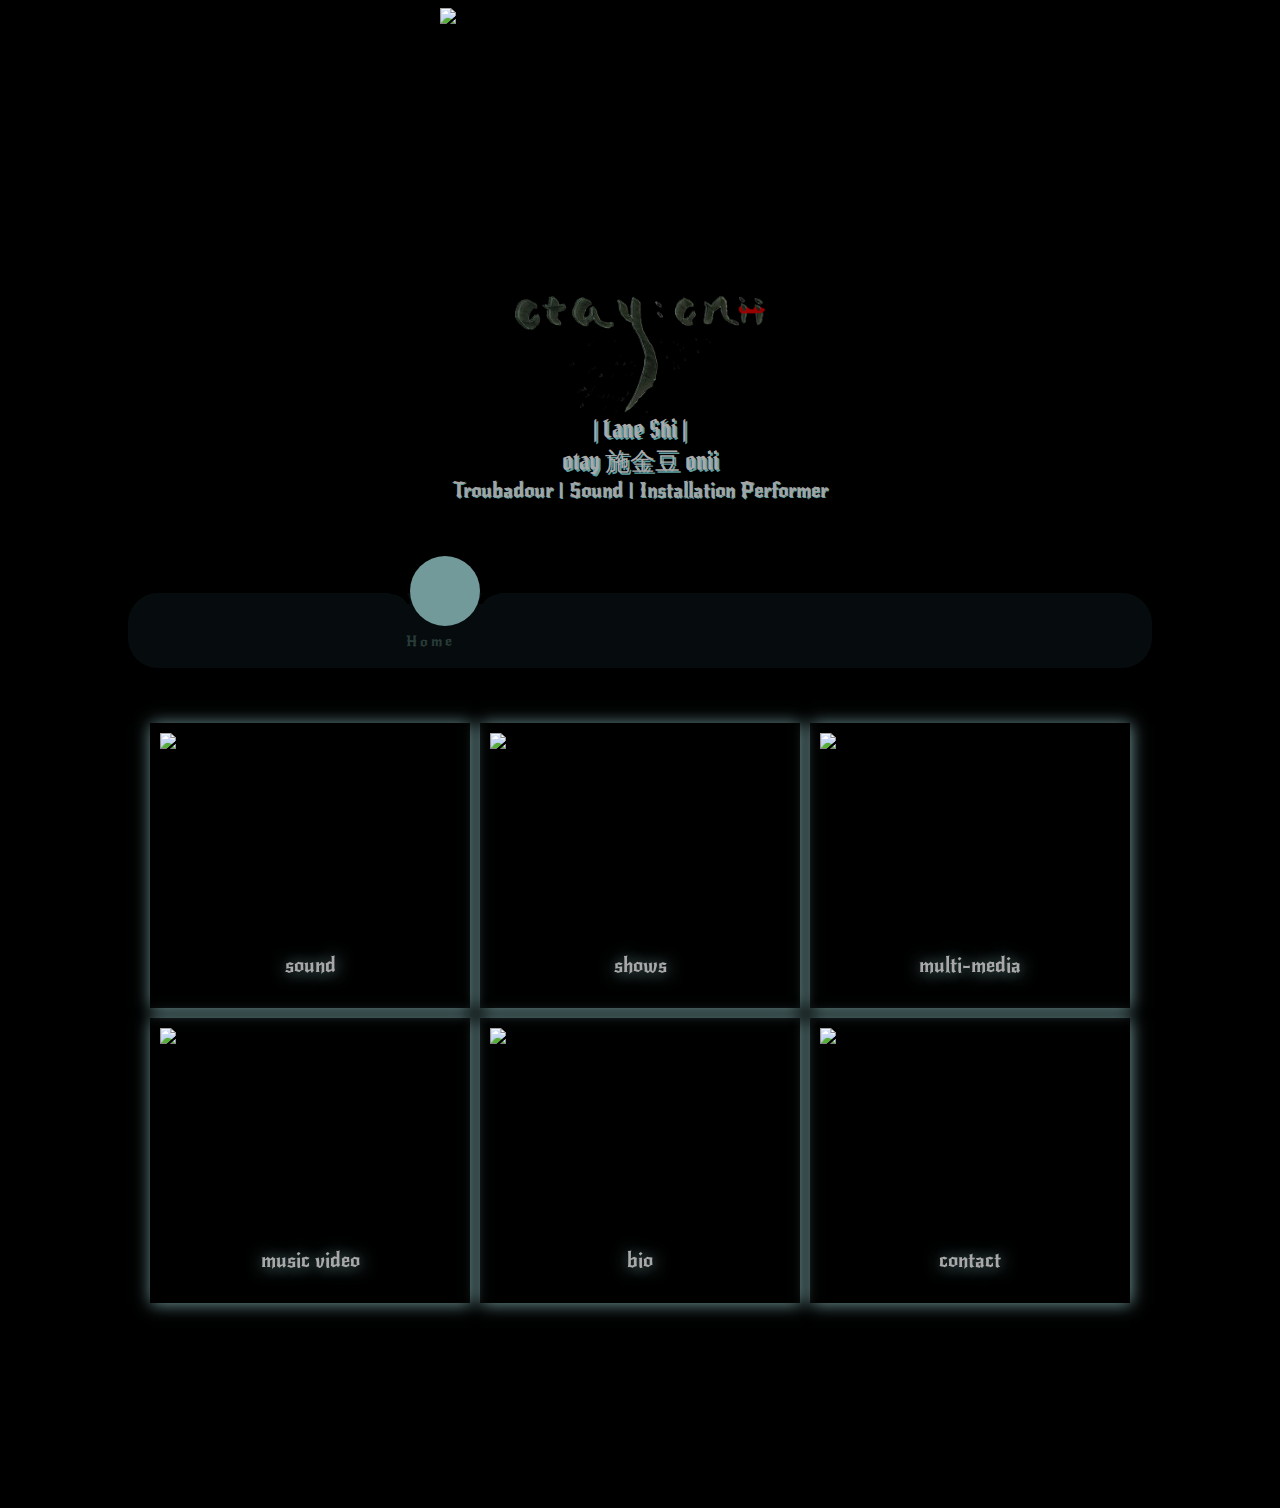
==== website/index.html @ 87236135 "Add files via upload" ====
<!DOCTYPE html>
<html lang="en">

<head>
    <meta charset="UTF-8">
    <meta http-equiv="X-UA-Compatible" content="IE=edge">
    <meta name="viewport" content="width=device-width, initial-scale=1.0">
    <title>Lane Shi Otayonii 施金豆</title>


    <link rel="preconnect" href="https://fonts.googleapis.com">
    <link rel="preconnect" href="https://fonts.gstatic.com" crossorigin>
    <link href="https://fonts.googleapis.com/css2?family=Rubik+Beastly&display=swap" rel="stylesheet">


    <link rel="preconnect" href="https://fonts.googleapis.com">
    <link rel="preconnect" href="https://fonts.gstatic.com" crossorigin>
    <link href="https://fonts.googleapis.com/css2?family=Pirata+One&display=swap" rel="stylesheet">

    <link rel="preconnect" href="https://fonts.googleapis.com">
    <link rel="preconnect" href="https://fonts.gstatic.com" crossorigin>
    <link href="https://fonts.googleapis.com/css2?family=New+Rocker&display=swap" rel="stylesheet">

    <link rel="preconnect" href="https://fonts.googleapis.com">
    <link rel="preconnect" href="https://fonts.gstatic.com" crossorigin>
    <link href="https://fonts.googleapis.com/css2?family=Rubik+Glitch&display=swap" rel="stylesheet">

    <link href="style2.css" rel="stylesheet">
    <script src="app.js"></script>
</head>


<body>
    <section class="project_logo">
        <img src="/media/flower.gif" alt="logo" width="400" height="250">
        <br>
        <img src="./media/otayoniilogo_small.png" alt="logo" width="250" height="130">
    </section>



    <section class="project_title">
        | Lane Shi |<br>
        otay 施金豆 onii<br>
    </section>


    <section class="project_roles">
        Troubadour | Sound | Installation Performer
    </section>

    <br>

    <section class="project_category">

    </section>

    <br>


    <div class="navigation">
        <ul>
            <li class="list active">
                <a href="#">
                    <span class="icon">
                        <ion-icon name="planet-outline"></ion-icon>
                    </span>
                    <span class="text"> Home </span>

                </a>
            </li>

            <li class="list">
                <a href="#">
                    <span class="icon">
                        <ion-icon name="star-half-outline"></ion-icon>
                    </span>
                    <span class="text"> Bio </span>

                </a>
            </li>

            <li class="list">
                <a href="#">
                    <span class="icon">
                        <ion-icon name="musical-note-outline"></ion-icon>
                    </span>
                    <span class="text"> Sound </span>

                </a>
            </li>

            <li class="list">
                <a href="#">
                    <span class="icon">
                        <ion-icon name="ticket-outline"></ion-icon>
                    </span>
                    <span class="text"> Shows </span>

                </a>
            </li>


            <li class="list">
                <a href="#">
                    <span class="icon">
                        <ion-icon name="flask-outline"></ion-icon>
                    </span>
                    <span class="text"> Media+ </span>

                </a>
            </li>

            <li class="list">
                <a href="#">
                    <span class="icon">
                        <ion-icon name="videocam-outline"></ion-icon>
                    </span>
                    <span class="text"> MV </span>

                </a>
            </li>

            <li class="list">
                <a href="#">
                    <span class="icon">
                        <ion-icon name="paper-plane-outline"></ion-icon>
                    </span>
                    <span class="text"> Contact </span>

                </a>
            </li>
            <div class="indicator"></div>
        </ul>
    </div>
    <script>
        const list = document.querySelectorAll('.list');
        function activeLink() {
            list.forEach((item) =>
                item.classList.remove('active'));
            this.classList.add('active');
        }
        list.forEach((item) =>
            item.addEventListener('click', activeLink));



    </script>



    <section class="project_mainpagegifs">

        <div class="project_divgif">
            <img class="project_individualgif" src="/media/4.gif" alt="sing" width="300" height="200">
            <p class="catatext" onmouseover="mouseOver(this)" onmouseleave="mouseLeave(this)">
                sound
            </p>
        </div>


        <div class="project_divgif">
            <img class="project_individualgif" src="/media/2.gif" alt="perform" width="300" height="200">
            <p class="catatext" onmouseover="mouseOver(this)" onmouseleave="mouseLeave(this)">
                shows
            </p>
        </div>



        <div class="project_divgif">
            <img class="project_individualgif" src="/media/1.gif" alt="hand" width="300" height="200">
            <p class="catatext" onmouseover="mouseOver(this)" onmouseleave="mouseLeave(this)">
                multi-media
            </p>
        </div>



        <div class="project_divgif">
            <img class="project_individualgif" src="/media/5.gif" alt="mv" width="300" height="200">
            <p class="catatext" onmouseover="mouseOver(this)" onmouseleave="mouseLeave(this)">
                music video
            </p>
        </div>



        <div class="project_divgif">
            <img class="project_individualgif" src="./media/3.gif" alt="manifesto" width="300" height="200">
            <p class="catatext" onmouseover="mouseOver(this)" onmouseleave="mouseLeave(this)">
                bio
            </p>
        </div>



        <div class="project_divgif">
            <img id="image-here" class="project_individualgif" src="/media/contact.png" alt="contact" width="300"
                height="200" onmouseover="onHover()" onmouseleave="offHover()">
            <p class="catatext" onmouseover="mouseOver(this)" onmouseleave="mouseLeave(this)">
                contact
            </p>
        </div>








    </section>






    <script type="module" src="https://unpkg.com/ionicons@5.5.2/dist/ionicons/ionicons.esm.js"></script>
    <script nomodule src="https://unpkg.com/ionicons@5.5.2/dist/ionicons/ionicons.js"></script>



    <script type="text/javascript" src="vanilla-tilt.js"></script>
    <script type="text/javascript">
        VanillaTilt.init(document.querySelector(".project_divgif"), {
            max: 35,
            speed: 400
        });

        VanillaTilt.init(document.querySelector(".project_logo"), {
            max: 95,
            speed: 900
        });

        //It also supports NodeList
        VanillaTilt.init(document.querySelectorAll(".project_divgif"));
        VanillaTilt.init(document.querySelectorAll(".project_logo"));
    </script>



</body>







</html>
---- website/style2.css ----
.project_title {
    text-align: center;
    text-shadow: 2px 2px cadetblue;
    font-family: 'Pirata One', cursive;
    /* font-family: 'New Rocker', cursive; */
    /* font-family: 'Rubik Glitch', cursive; */
    /* font-family: 'Rubik Beastly', cursive; */
    font-size: 25px;
    color: darkgrey;

    display: flex;
    flex-direction: column;
    flex-wrap: wrap;
    justify-content: center;
    align-items: center;


}




body {


    background-color: black;
    padding: 0px 70px;
    margin-bottom: 200px;
    font-family: 'New Rocker', cursive;
    font-size: 20px;



}

.project_logo {
    display: flex;
    flex-direction: column;
    flex-wrap: wrap;
    justify-content: center;
    align-items: center;
}



.project_roles {
    text-align: center;
    text-shadow: 0.5px 0.5px cadetblue;
    /* font-family:'Gill Sans', 'Gill Sans MT', Calibri, 'Trebuchet MS', sans-serif; */
    font-family: 'New Rocker', cursive;
    font-size: 20px;
    color: rgb(165, 164, 164);

    display: flex;
    flex-direction: column;
    flex-wrap: wrap;
    justify-content: center;
    align-items: center;

}

:root {
    --clr: #283b38;
}


.navigation {
    text-align: center;
    margin-left: 50px;
    margin-right: 50px;
    margin-top: 40px;
    margin-bottom: 50px;
    display: flex;
    justify-content: center;
    align-items: center;
    border-radius: 30px;

    position: relative;
    background: #060c0d;


}

.navigation ul {
    display: flex;
    width: 500px;
}

.navigation ul li {
    position: relative;
    display: flex;
    padding-inline: 20px;
    list-style: none;
    width: fit-content;
    height: 35px;
    z-index: 1;



}


.navigation ul li a {
    position: relative;
    display: flex;
    justify-content: center;
    align-items: center;
    flex-direction: column;
    width: 100%;
    text-align: center;
    font-weight: 500;
}

.navigation ul li a .icon {

    position: relative;
    display: block;
    line-height: 50px;
    font-size: 1.5em;
    text-align: center;
    transition: 0.5s;
    color: var(--clr);

}



.navigation ul li.active a .icon {
    transform: translateY(-35px);
}

.navigation ul li a .text {
    position: absolute;
    color: var(--clr);
    font-weight: 400;
    font-size: 0.75em;
    letter-spacing: 0.2em;
    transition: 0.5s;
    opacity: 0;
    transform: translateY(20px);
}




.navigation ul li.active a .text {
    opacity: 1;
    transform: translateY(10px);
}



.indicator {
    position: absolute;
    top: -50%;
    width: 70px;
    height: 70px;
    background: rgb(115, 154, 155);
    border-radius: 50%;
    border: 6px solid var(black);
    transition: 0.5s;
}

.indicator::before {
    content: '';
    position: absolute;
    top: 55%;
    left: -20px;
    width: 20px;
    height: 20px;
    background: transparent;
    border-top-right-radius: 20px;
    box-shadow: 0px -10px 0 0 rgb(0, 0, 0);
}


.indicator::after {
    content: '';
    position: absolute;
    top: 55%;
    right: -20px;
    width: 20px;
    height: 20px;
    background: transparent;
    border-top-left-radius: 20px;
    box-shadow: -1px -10px 0 0 rgb(0, 0, 0);
}

.navigation ul li:nth-child(1).active~.indicator {
    transform: translateX(calc(70px *0));
}

.navigation ul li:nth-child(2).active~.indicator {
    transform: translateX(calc(70px *1));
}

.navigation ul li:nth-child(2).active~.indicator {
    transform: translateX(calc(70px *1));
}

.navigation ul li:nth-child(3).active~.indicator {
    transform: translateX(calc(70px *2));
}

.navigation ul li:nth-child(4).active~.indicator {
    transform: translateX(calc(70px *3));
}

.navigation ul li:nth-child(5).active~.indicator {
    transform: translateX(calc(70px *4));
}

.navigation ul li:nth-child(6).active~.indicator {
    transform: translateX(calc(70px *5));
}

.navigation ul li:nth-child(7).active~.indicator {
    transform: translateX(calc(70px *6));
}


.project_mainpagegifs {

    display: flex;
    flex-direction: row;
    flex-wrap: wrap;
    justify-content: center;
    align-items: center;
    margin: 0 auto;




}




.project_divgif {


    box-shadow: 1px 1px 0.8em rgb(115, 154, 155);
    ;
    display: flex;
    flex-direction: column;
    flex-wrap: wrap;
    justify-content: center;
    align-items: center;
    padding: 10px;
    margin: 5px;



}

.catatext {

    color: darkgrey;
    text-shadow:

        1px 1px 0.8em rgb(115, 154, 155);

}



@media (max-width:1131px) {
    .project_individualgif {
        width: 99%;
        margin-inline: 3% 3%;
        writing-mode: horizontal-tb;
    }
}
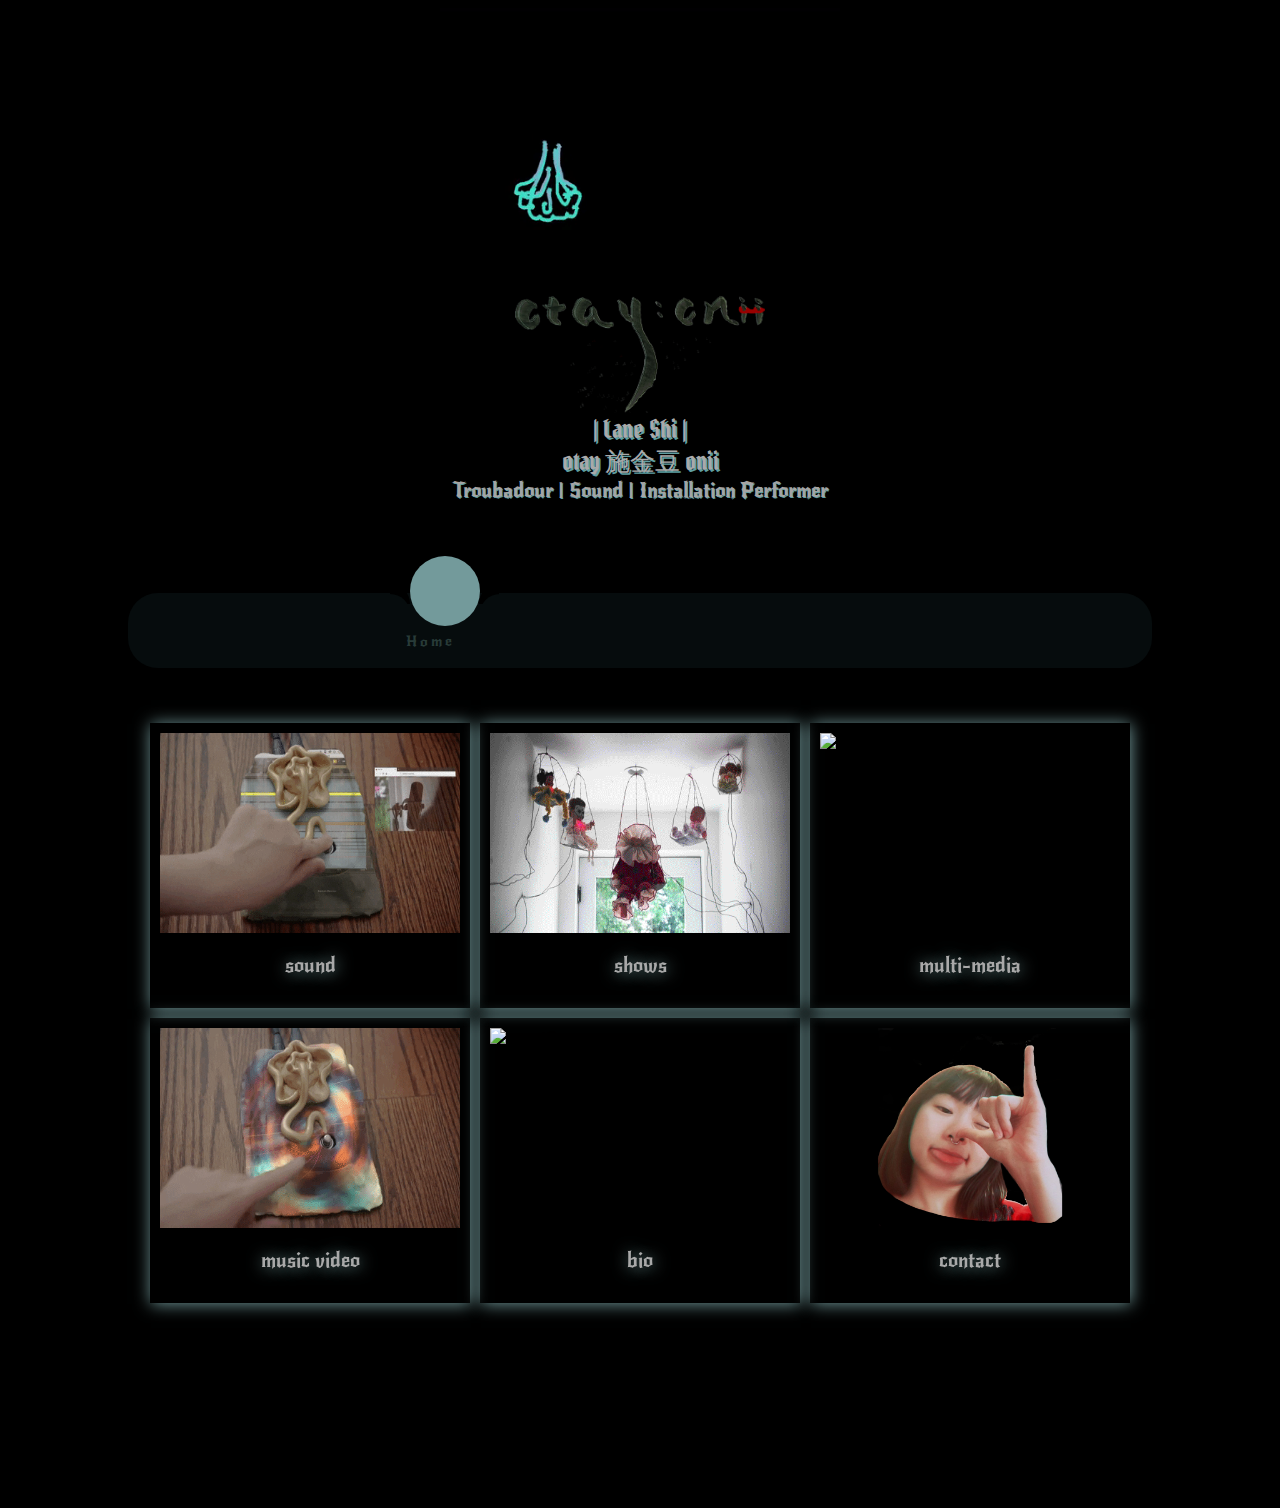
==== commit 628645c0: "Add files via upload" ====
--- a/website/index.html
+++ b/website/index.html
@@ -32,7 +32,7 @@
 
 <body>
     <section class="project_logo">
-        <img src="/media/flower.gif" alt="logo" width="400" height="250">
+        <img src="./media/flower.gif" alt="logo" width="400" height="250">
         <br>
         <img src="./media/otayoniilogo_small.png" alt="logo" width="250" height="130">
     </section>
@@ -152,7 +152,7 @@
     <section class="project_mainpagegifs">
 
         <div class="project_divgif">
-            <img class="project_individualgif" src="/media/4.gif" alt="sing" width="300" height="200">
+            <img class="project_individualgif" src="./media/4.gif" alt="sing" width="300" height="200">
             <p class="catatext" onmouseover="mouseOver(this)" onmouseleave="mouseLeave(this)">
                 sound
             </p>
@@ -160,7 +160,7 @@
 
 
         <div class="project_divgif">
-            <img class="project_individualgif" src="/media/2.gif" alt="perform" width="300" height="200">
+            <img class="project_individualgif" src="./media/2.gif" alt="perform" width="300" height="200">
             <p class="catatext" onmouseover="mouseOver(this)" onmouseleave="mouseLeave(this)">
                 shows
             </p>
@@ -169,7 +169,7 @@
 
 
         <div class="project_divgif">
-            <img class="project_individualgif" src="/media/1.gif" alt="hand" width="300" height="200">
+            <img class="project_individualgif" src="./media/1.gif" alt="hand" width="300" height="200">
             <p class="catatext" onmouseover="mouseOver(this)" onmouseleave="mouseLeave(this)">
                 multi-media
             </p>
@@ -178,7 +178,7 @@
 
 
         <div class="project_divgif">
-            <img class="project_individualgif" src="/media/5.gif" alt="mv" width="300" height="200">
+            <img class="project_individualgif" src="./media/5.gif" alt="mv" width="300" height="200">
             <p class="catatext" onmouseover="mouseOver(this)" onmouseleave="mouseLeave(this)">
                 music video
             </p>
@@ -196,7 +196,7 @@
 
 
         <div class="project_divgif">
-            <img id="image-here" class="project_individualgif" src="/media/contact.png" alt="contact" width="300"
+            <img id="image-here" class="project_individualgif" src="./media/contact.png" alt="contact" width="300"
                 height="200" onmouseover="onHover()" onmouseleave="offHover()">
             <p class="catatext" onmouseover="mouseOver(this)" onmouseleave="mouseLeave(this)">
                 contact
